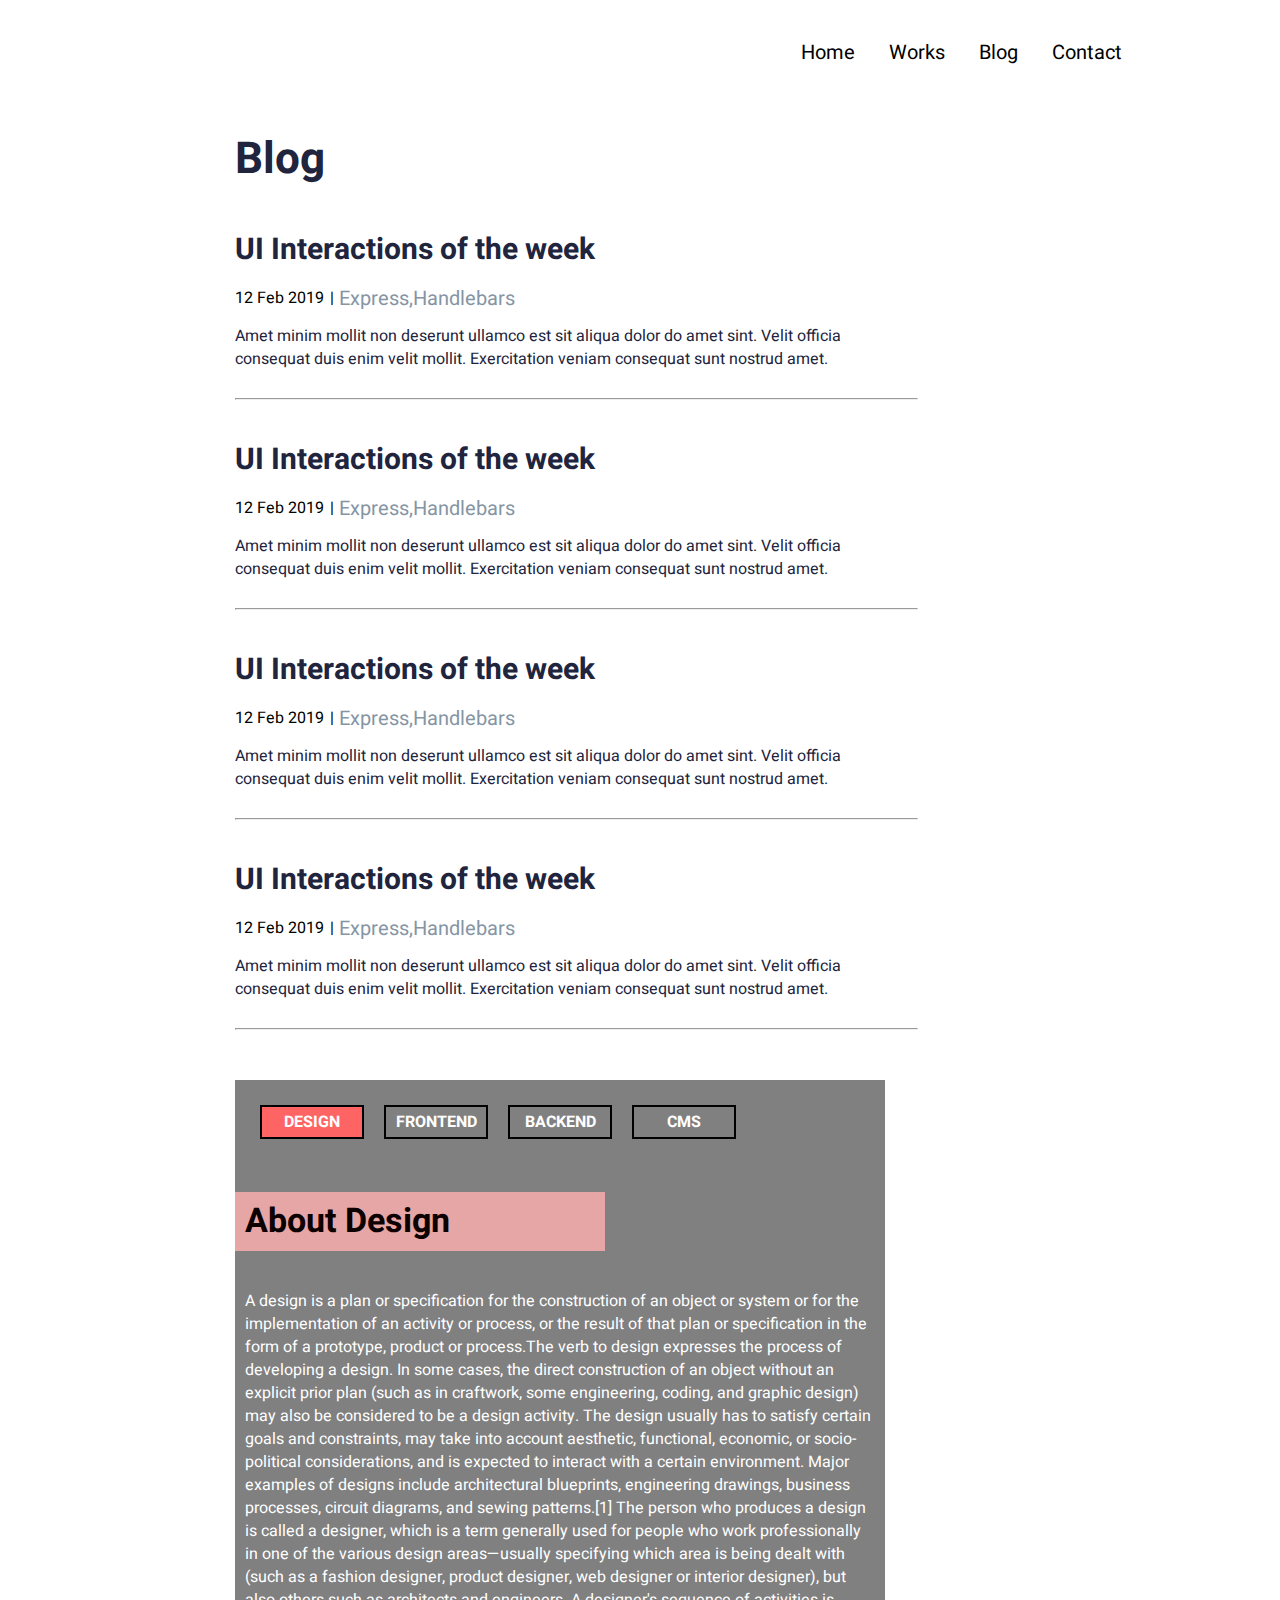
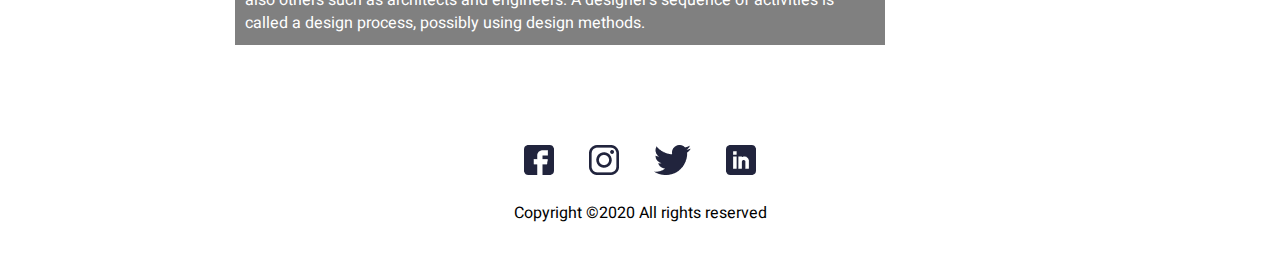
==== blog.html @ fdf0c8e1 "added all files" ====
<!DOCTYPE html>
<html lang="en">

<head>
   <meta charset="UTF-8">
   <meta http-equiv="X-UA-Compatible" content="IE=edge">
   <meta name="viewport" content="width=device-width, initial-scale=1.0">
   <title>My project blog</title>
   <link rel="preconnect" href="https://fonts.gstatic.com">
   <link href="https://fonts.googleapis.com/css2?family=Heebo:wght@300;400;700&display=swap" rel="stylesheet">
   <link rel="stylesheet" href="style/bootstrap-grid.css">
   <link rel="stylesheet" href="style/normalize.css">
   <link rel="stylesheet" href="style/style.css">
</head>

<header>
   <section class="nav-menu">
      <nav class="navigation hidden-menu">
         <ul class="header-link">
            <a class="header-links" href="index.html">Home</a>
            <a class="header-links" href="works.html">Works</a>
            <a class="header-links" href="blog.html">Blog</a>
            <a class="header-links" href="contact.html">Contact</a>
         </ul>
      </nav>
      <div class="nav-mobile-menu">
         <span></span>
         <span></span>
         <span></span>
      </div>
   </section>
   </nav>
</header>

<body>
   <section class="blog">
      <h1 class="blog-topik">Blog</h1>
      <div class="block-blog">
         <h4 class="blog-text">UI Interactions of the week</h4>
         <div class="date">
            <p>12 Feb 2019</p>
            <p>|</p>
            <p class="blog-light-text">Express,Handlebars</p>
         </div>
         <div class="blog-item">Amet minim mollit non deserunt ullamco est sit aliqua dolor do amet sint. Velit officia
            consequat duis enim velit mollit. Exercitation veniam consequat sunt nostrud amet.</div>
         <hr class="blog-line">
      </div>
      <div class="block-blog">
         <h4 class="blog-text">UI Interactions of the week</h4>
         <div class="date">
            <p>12 Feb 2019</p>
            <p>|</p>
            <p class="blog-light-text">Express,Handlebars</p>
         </div>
         <div class="blog-item">Amet minim mollit non deserunt ullamco est sit aliqua dolor do amet sint. Velit officia
            consequat duis enim velit mollit. Exercitation veniam consequat sunt nostrud amet.</div>
         <hr class="blog-line">
      </div>
      <div class="block-blog">
         <h4 class="blog-text">UI Interactions of the week</h4>
         <div class="date">
            <p>12 Feb 2019</p>
            <p>|</p>
            <p class="blog-light-text">Express,Handlebars</p>
         </div>
         <div class="blog-item">Amet minim mollit non deserunt ullamco est sit aliqua dolor do amet sint. Velit officia
            consequat duis enim velit mollit. Exercitation veniam consequat sunt nostrud amet.</div>
         <hr class="blog-line">
      </div>
      <div class="block-blog">
         <h4 class="blog-text">UI Interactions of the week</h4>
         <div class="date">
            <p>12 Feb 2019</p>
            <p>|</p>
            <p class="blog-light-text">Express,Handlebars</p>
         </div>
         <div class="blog-item">Amet minim mollit non deserunt ullamco est sit aliqua dolor do amet sint. Velit officia
            consequat duis enim velit mollit. Exercitation veniam consequat sunt nostrud amet.</div>
         <hr class="blog-line">
      </div>
      <div class="tabs-block">
         <div class="tab-title-items">
            <div class="tab-title-item tab-active">DESIGN</div>
            <div class="tab-title-item">FRONTEND</div>
            <div class="tab-title-item">BACKEND</div>
            <div class="tab-title-item">CMS</div>
         </div>

         <div class="tab-container">
            <div class="tab-content">
               <h2>About Design</h2>
               <p>A design is a plan or specification for the construction of an object or system or for the
                  implementation
                  of an activity or process, or the result of that plan or specification in the form of a prototype,
                  product or process.The verb to design expresses the process of developing a design. In some cases, the
                  direct construction of an object without an explicit prior plan (such as in craftwork, some
                  engineering,
                  coding, and graphic design) may also be considered to be a design activity. The design usually has to
                  satisfy certain goals and constraints, may take into account aesthetic, functional, economic, or
                  socio-political considerations, and is expected to interact with a certain environment. Major examples
                  of
                  designs include architectural blueprints, engineering drawings, business processes, circuit diagrams,
                  and
                  sewing patterns.[1]

                  The person who produces a design is called a designer, which is a term generally used for people who
                  work
                  professionally in one of the various design areas—usually specifying which area is being dealt with
                  (such
                  as a fashion designer, product designer, web designer or interior designer), but also others such as
                  architects and engineers. A designer's sequence of activities is called a design process, possibly
                  using
                  design methods.</p>
            </div>
            <div class="tab-content">
               <h2>What Is a Front-End Developer?</h2>
               <p>Front-end web development, also known as client-side development is the practice of producing HTML,
                  CSS
                  and JavaScript for a website or Web Application so that a user can see and interact with them
                  directly.
                  The challenge associated with front end development is that the tools and techniques used to create
                  the
                  front end of a website change constantly and so the developer needs to constantly be aware of how the
                  field is developing.

                  The objective of designing a site is to ensure that when the users open up the site they see the
                  information in a format that is easy to read and relevant. This is further complicated by the fact
                  that
                  users now use a large variety of devices with varying screen sizes and resolutions thus forcing the
                  designer to take into consideration these aspects when designing the site. They need to ensure that
                  their
                  site comes up correctly in different browsers (cross-browser), different operating systems
                  (cross-platform) and different devices (cross-device), which requires careful planning on the side of
                  the
                  developer.</p>
            </div>
            <div class="tab-content">
               <h2>What is Backend Development?</h2>
               <p>Back-end Development refers to the server-side development. It focuses on databases, scripting,
                  website
                  architecture. It contains behind-the-scene activities that occur when performing any action on a
                  website.
                  It can be an account login or making a purchase from an online store. Code written by back-end
                  developers
                  helps browsers to communicate with database information.As mentioned above, backend development is
                  what
                  keeps the internet running behind the scenes.

                  Backend developers are primarily focused on how a website works. They write code that focuses on the
                  functionality and logic powering the application they’re working on, and the technology they work on
                  is
                  never directly seen by users.

                  The tech of the back end is a combination of servers, applications, and databases.

                  Responsibilities of backend programmers could involve writing APIs, writing code to interact with a
                  database, creating libraries, working on business processes and data architecture, and much more. It
                  often depends on the specific role and company.</p>
            </div>
            <div class="tab-content">
               <h2>What Is a Content Management System (CMS)?</h2>
               <p>A content management system, often abbreviated as CMS, is software that helps users create, manage,
                  and
                  modify content on a website without the need for specialized technical knowledge.

                  In simpler language, a content management system is a tool that helps you build a website without
                  needing
                  to write all the code from scratch (or even know how to code at all).

                  Instead of building your own system for creating web pages, storing images, and other functions, the
                  content management system handles all that basic infrastructure stuff for you so that you can focus on
                  more forward-facing parts of your website.

                  Beyond websites, you can also find content management systems for other functions – like document
                  management.</p>
            </div>
         </div>
      </div>
   </section>

   <footer>
      <div class="footer-links">
         <a href=""><img src="icons/fb.png" alt=""></a>
         <a href=""><img src="icons/insta.png" alt=""></a>
         <a href=""><img src="icons/twitter.png" alt=""></a>
         <a href=""><img src="icons/Linkedin.png" alt=""></a>
      </div>
      <div class="copyright">Copyright ©2020 All rights reserved</div>
   </footer>

   <script src="blog.js"></script>
</body>

</html>
---- style/style.css ----
/* font-family: 'Heebo', sans-serif;  */
 body {
    font-family: 'Heebo', sans-serif;
 }

 .blog-line {
    width: 681px;
    margin: 0;
    margin-top: 30px;
 }

 header {
    max-width: 1152px;
    padding-top: 25px;
 }

 .navigation {
    display: flex;
    justify-content: flex-end;
 }

 .header-links {
    margin: 0 30px 0 0;
    text-decoration: none;
    color: #000;
    font-size: 20px;
    font-weight: medium;
    cursor: pointer;
 }

 .header-links:hover {
    color: #FF6464;
    cursor: pointer;
 }

 main {
    margin-top: 150px;
    margin-bottom: 70px;
 }

 .main-block {
    display: flex;
    justify-content: space-between;
 }

 .main-left {
    margin-left: 150px;
 }

 .main-topic {
    max-width: 506px;
    font-weight: bold;
    font-size: 44px;
    line-height: 60px;
    color: #21243D;
 }

 .main-items {
    max-width: 497px;
    max-height: 66px;
    font-weight: normal;
    font-size: 16px;
    line-height: 23px;
    color: #21243D;
 }

 .main-btn {
    margin-left: 15px;
    width: 208px;
    height: 47px;
    margin-top: 60px;
    background: #FF6464;
    border-radius: 2px;
    font-style: normal;
    font-weight: 500;
    font-size: 20px;
    border: none;
    cursor: pointer;
    line-height: 29px;
    color: #FFFFFF;
 }

 .main-right {
    margin-right: 150px;
 }

 .recent-post {
    max-width: 1152px;
    padding-top: 20px;
    padding-bottom: 30px;
    padding-right: 148px;
    padding-left: 148px;
    background: #EDF7FA;
 }

 .resent-post-header {
    display: flex;
    justify-content: space-between;
 }

 .recent-post-left-topic {
    font-weight: normal;
    font-size: 22px;
    line-height: 60px;
    color: #21243D;
 }

 .recent-post-right-topic {
    font-weight: normal;
    font-size: 16px;
    line-height: 23px;
    text-decoration: none;
    cursor: pointer;
    color: #00A8CC;
 }

 .recent-post-block {
    display: flex;
    justify-content: space-between;
 }

 .recent-post-left {
    width: 418px;
    height: 295px;
    padding: 30px;
    background: #FFFFFF;
    box-shadow: 0px 4px 10px rgba(187, 225, 250, 0.25);
    border-radius: 4px;
 }

 .recent-post-left-text {
    width: 374px;
    height: 85px;
    font-weight: bold;
    font-size: 26px;
    line-height: 38px;
    color: #21243D;
 }

 .date {
    display: flex;
    justify-content: space-between;
    max-width: 280px;
 }

 .recent-post-item {
    width: 410px;
    height: 117px;
    margin-top: 15px;
    font-weight: normal;
    font-size: 16px;
    line-height: 23px;
    color: #21243D;
 }

 .recent-post-right {
    width: 418px;
    height: 295px;
    padding: 30px;
    background: #FFFFFF;
    box-shadow: 0px 4px 10px rgba(187, 225, 250, 0.25);
    border-radius: 4px;
 }

 .featured-work {
    padding-top: 30px;
    padding-bottom: 40px;
    padding-left: 148px;
 }

 .featured-work-post {
    font-weight: normal;
    font-size: 22px;
    line-height: 60px;
    color: #21243D;
 }

 .featured-work-block {
    margin-top: 30px;
    display: flex;
    /* justify-content: space-between; */
    max-width: 860px;
    min-height: 205px;
 }

 .featured-work-left {
    width: 246px;
    height: 180px;
    border-radius: 6px;
 }

 .featured-work-right {
    margin-left: 18px;
 }

 .featured-work-right-text {
    width: 365px;
    height: 44px;
    font-weight: bold;
    font-size: 30px;
    line-height: 44px;
    color: #21243D;
 }

 .year-block {
    display: flex;
    justify-content: space-between;
    width: 200px;
 }

 .year {
    width: 62px;
    height: 25px;
    background: #142850;
    border-radius: 16px;
    color: #FFFFFF;
    font-weight: 900;
    font-size: 18px;
    line-height: 27px;
    text-align: center;
 }

 .year-text {
    font-weight: normal;
    font-size: 20px;
    line-height: 27px;
    color: #8695A4;
 }

 .featured-work-item {
    width: 595px;
    margin-top: 20px;
    margin-bottom: 15px;
    font-weight: normal;
    font-size: 16px;
    line-height: 23px;
    color: #21243D;
 }

 .home-line {
    margin: 0;
    width: 858px;
 }

 footer {
    padding-top: 50px;
    padding-bottom: 50px;
 }

 .footer-links {
    margin-right: 35px;
    display: flex;
    justify-content: center;

 }

 .footer-links>a {
    margin-left: 35px;
    cursor: pointer;
 }

 .copyright {
    display: flex;
    justify-content: center;
    margin-top: 25px;

 }

 /* BLOG */

 .blog {
    margin-top: 50px;
    margin-bottom: 50px;
    margin-left: 235px;
 }

 .blog-topik {
    font-weight: bold;
    font-size: 44px;
    line-height: 60px;
    color: #21243D;
 }

 .block-blog {
    margin-top: 50px;
    margin-bottom: 50px;
 }

 .blog-text {
    margin: 0;
    width: 401px;
    height: 33px;
    font-weight: 700;
    font-size: 30px;
    line-height: 20px;
    color: #21243D;
 }

 .blog-light-text {
    /* width: 203px;
    height: 34px; */
    font-weight: normal;
    font-size: 20px;
    line-height: 12px;
    color: #8695A4;
 }

 .blog-item {
    width: 630px;
    height: 43px;
    font-weight: normal;
    font-size: 16px;
    line-height: 23px;
    color: #21243D;
 }

 /* WORKS */

 .works {
    margin-top: 70px;
    margin-bottom: 30px;
    margin-left: 235px;
    margin-right: 235px;
 }

 .works-topic {
    width: 506px;
    height: 100px;
    font-style: normal;
    font-weight: bold;
    font-size: 34px;
    line-height: 50px;
    color: #21243D;
 }

 .date-works {
    display: flex;
    justify-content: space-between;
    width: 400px;
 }

 .year-works {
    width: 62px;
    height: 25px;
    background: #FF7C7C;
    border-radius: 16px;
    font-weight: 700;
    font-size: 18px;
    line-height: 30px;
    text-align: center;
    color: #FFFFFF;
 }

 .position {
    font-weight: normal;
    font-size: 20px;
    line-height: 29px;
    color: #21243D;
 }

 .works-item {
    margin-top: 25px;
    width: 681px;
    height: 44px;
    font-weight: normal;
    font-size: 16px;
    line-height: 23px;
    color: #000000;
 }

 .works-img-1 {
    margin-top: 25px;
    margin-bottom: 45px;
    width: 100%;
 }

 .topik-2 {
    font-weight: 700;
    font-size: 30px;
    line-height: 60px;
    color: #21243D;
 }

 .topik-3 {
    font-weight: 400;
    font-size: 24px;
    line-height: 60px;
    color: #21243D;
 }


 /* CONTACT */

 .contact-inf {
    margin-top: 140px;
    margin-bottom: 30px;
    margin-left: 235px;
    margin-right: 235px;
 }

 .contact-block {
    width: 900px;
    display: flex;

 }

 .contact-topic {
    font-style: normal;
    font-weight: bold;
    font-size: 34px;
    line-height: 50px;
    color: #21243D;
 }

 .contact-item {
    margin-top: 25px;
    width: 450px;
    height: 44px;
    font-weight: normal;
    font-size: 16px;
    line-height: 23px;
    color: #000000;
 }

 .form {
    display: flex;
    flex-direction: column;
 }

 .form-name {
    margin-top: 20px;
    width: 400px;
    height: 40px;
    padding-left: 10px;
 }

 .form-email {
    margin-top: 20px;
    width: 400px;
    height: 40px;
    padding-left: 10px;
 }

 .form-message {
    margin-top: 20px;
    width: 400px;
    height: 240px;
    padding-left: 10px;
    padding-top: 20px;
    resize: none;
 }

 .form-btn {
    margin-top: 40px;
    width: 208px;
    height: 47px;
    background: #FF6464;
    border-radius: 2px;
    font-weight: 700;
    font-size: 20px;
    line-height: 29px;
    text-transform: uppercase;
    border: none;
    cursor: pointer;
    color: #FFFFFF;
 }

 .contact-right {
    margin-top: 50px;
    margin-left: 170px;
 }

 .contact-link {
    cursor: pointer;
    text-decoration: none;
    color: #FF6464;
    cursor: pointer;
 }

 .contact-item-4 {
    margin-top: 30px;
    font-weight: bold;
    font-size: 18px;
 }

 .contact-item-6 {
    margin-top: 30px;
    font-weight: bold;
    font-size: 18px;
 }

 .map-contact {
    margin-top: 50px;
    margin-bottom: 50px;
 }


 /* WORKS-PART-2 */

 .works-part-2 {
    margin-top: 30px;
    margin-bottom: 30px;
    margin-left: 235px;
    margin-right: 235px;
 }

 .works-part-2-topic {
    margin-bottom: 25px;
    font-weight: 700;
    font-size: 44px;
    line-height: 60px;
    color: #21243D;
 }

 .works-part-2-block {
    display: flex;
    justify-content: space-between;
    width: 685px;
    height: 205px;
    margin-bottom: 35px;
 }

 .work-part-2-img {
    width: 246px;
    height: 180px;
 }

 .works-part-2-right {
    margin-left: 18px;
    position: relative;
 }

 .works-part-2-header {
    margin: 0;
    margin-bottom: 16px;
    font-weight: bold;
    font-size: 30px;
    line-height: 24px;
    color: #21243D;
 }

 .works-part-2-block-right {
    width: 185px;
    height: 20px;
    margin-top: 30px;
    margin-bottom: 25px;
    display: flex;
    justify-content: space-between;
 }

 .works-part-2-block-right-4 {
    width: 275px;
    height: 20px;
    margin-top: 30px;
    margin-bottom: 25px;
    display: flex;
    justify-content: space-between;
 }

 .works-part-2-year {
    width: 62px;
    height: 25px;
    background: #142850;
    border-radius: 16px;
    font-weight: 700;
    font-size: 18px;
    line-height: 28px;
    text-align: center;
    color: #FFFFFF;
 }

 .works-part-2-position {
    font-weight: normal;
    font-size: 20px;
    line-height: 29px;
    color: #8695A4;
 }

 .works-part-2-item {
    font-weight: normal;
    font-size: 16px;
    line-height: 23px;
    color: #21243D;
 }

 .works-part-2-line {
    margin-bottom: 35px;
 }

 /* SLIDER */

 .slider-container {
    width: 700px;
    height: 460px;
    font-size: 50px;
    line-height: 400px;
    color: #0f0a0a;
    text-align: center;
 }

 .slick-prev {
    left: -75px;
 }

 .slick-prev:before {
    font-size: 50px;
    color: #000;
    background-color: #FFFFFF;
 }


 .slick-next::before {
    font-size: 50px;
    color: #000;
    background-color: #FFFFFF;
 }


 .slick-dots {
    top: 270px;
 }


 /* MODAL */


 .modal {
    top: 0;
    left: 0;
    width: 100%;
    height: 100%;
    position: fixed;
    background-color: rgba(0, 0, 0, 0.5);
    z-index: 100;
    display: none;
 }

 .modal-block {
    width: 300px;
    margin: 80px auto;
    height: 200px;
    border: 1px solid grey;
    background-color: #fff;
    padding: 15px;

 }

 .hide {
    display: none;
 }

 .show {
    display: block;
 }

 .modal-block {
    height: 25vh;
    margin: 30vh auto;
    position: relative;
 }

 .btn-close {
    position: absolute;
    right: 10px;
    top: 10px;
    font-size: 20px;
    font-weight: bold;
    cursor: pointer;
 }

 .btn-close:hover {
    color: #FF6464;
 }

 .modal-text {
    font-weight: bold;
    font-size: 22px;
    line-height: 24px;
    color: #21243D;
 }

 .modal-form {
    width: 240px;
    height: 25px;
    margin-bottom: 10px;
    padding-left: 10px;
    border-radius: 5px;
 }

 .modal-btn-send {
    width: 140px;
    height: 35px;
    margin-top: 15px;
    text-align: center;
    border-radius: 5px;
    background: #FF6464;
    color: #fff;
    border: none;
    text-transform: uppercase;
 }



 /* LIKES */


 .favorite-icon {
    width: 38px;
    height: 30px;
    border: 1px solid #2c71b8;
    background-image: url(../icons/heart-black.png);
    background-repeat: no-repeat;
    background-position: center;
    cursor: pointer;
    position: absolute;
    right: 9px;
    top: 49px;
    border: none;
 }

 .favorite-icon:hover,
 .liked {
    background-image: url(../icons/heart-red.png);
    /* background-color: rgb(44, 113, 184); */

    border: none;
 }



 /* TABS */

 .tabs-block {
    background-color: gray;
    max-width: 650px;
 }

 .tab-title-items {
    max-width: 650px;
    background-color: gray;
    display: flex;
    padding: 15px;
 }

 .tab-title-item {
    border: 2px solid black;
    color: white;
    font-weight: bold;
    width: 100px;
    height: 30px;
    margin: 10px;
    cursor: pointer;
    display: flex;
    justify-content: center;
    align-items: center;
 }

 .tab-active {
    background-color: #FF6464;
    ;
 }

 .tab-content>h2 {
    max-width: 350px;
    padding: 10px;
    font-weight: bold;
    font-size: 34px;
    color: #0c0000;
    background-color: rgb(230, 166, 166);
 }

 .tab-content>p {
    max-width: 650px;
    padding: 10px;
    font-weight: normal;
    font-size: 16px;
    line-height: 23px;
    color: white;

 }

 @media (max-width:768px) {
    header {
       max-width: 768px;
    }

    .header-links {
       font-size: 18px;
    }

    .main-left {
       margin-left: 25px;
    }

    .main-topic {
       font-size: 30px;
       line-height: 35px;
    }

    .main-items {
       max-width: 320px;
       max-height: 91px;
    }

    .btn-header {
       max-width: 460px;

    }

    .main-btn {
       width: 165px;
       height: 50px;
       margin-left: 0;
       font-weight: 400;
       font-size: 18px;
       line-height: 20px;
    }

    .main-btn:last-child {
       margin-left: 10px;
    }

    .main-right {
       margin-right: 25px;
    }

    .recent-post {
       max-width: 768px;
       padding-right: 20px;
       padding-left: 20px;
    }

    .recent-post-right-topic {
       display: flex;
       align-items: center;
    }

    .recent-post-block {
       max-width: 768px;
    }

    .recent-post-left {
       width: 290px;
    }

    .recent-post-left-text {
       width: 270px;
       line-height: 30px;
    }

    .recent-post-item {
       width: 270px;
    }

    .recent-post-right {
       width: 290px;
    }

    .featured-work {
       max-width: 768px;
       padding-left: 25px;
    }

    .featured-work-block {
       max-width: 768px;
    }

    .featured-work-right-text {
       margin-top: 0;
       padding-top: 0;
       width: 305px;
       font-weight: bold;
       font-size: 24px;

    }

    .featured-work-item {
       width: 335px;
    }

    .home-line {
       width: 700px;
    }

    .works {
       margin-left: 25px;
       margin-right: 25px;
    }

    .works-topic {
       width: 406px;
       height: 100px;
       font-style: normal;
       font-weight: bold;
       font-size: 34px;
       line-height: 38px;
    }

    .date-works {
       widows: 300px;
    }

    .works-item {
       width: 440px;
       height: 70px;
    }

    .works-img-1 {
       width: 65%;
    }

    .slider-container {
       width: 500px;
       height: 360px;
       margin: 0 auto;
       font-size: 50px;
       line-height: 400px;
       color: #0f0a0a;
       text-align: center;
    }

    .works-part-2 {
       margin-top: 190px;
       margin-left: 25px;
       margin-right: 25px;
    }

    .blog {
       margin-left: 25px;
    }

    .contact-inf {
       max-width: 768px;
       margin-left: 25px;
       margin-right: 25px;
    }

    .contact-block {
       width: 750px;
    }

    .contact-left {
       max-width: 350px;
    }

    .contact-item {
       max-width: 350px;
    }

    .form-name {
       max-width: 320px;

    }

    .form-email {
       max-width: 320px;
    }

    .form-message {
       max-width: 320px;
       max-height: 150px;
    }

    .form-btn {
       margin-top: 20px;
       width: 160px;
    }

    .contact-right {
       margin-left: 50px;
    }

    .contact-form-2 {
       margin-top: 50px;
    }

    .contact-item-5 {
       max-width: 350px;
    }

    .modal-block {
       height: 50vh;
    }
 }

 @media(max-width:425px) {
    header {
       padding-top: 1px;
    }

    .nav-mobile-menu {
       width: 15px;
       height: 15px;
       margin-left: 95%;
       margin-top: 2%;
       position: relative;
    }

    .nav-mobile-menu span {
       height: 4px;
       background-color: #FF6464;
       ;
       position: absolute;
       left: 0;
       right: 0;
       transition: all 0.25s;
       z-index: 201;
    }

    .nav-mobile-menu span:nth-child(1) {
       top: 14px;
    }

    .nav-mobile-menu span:nth-child(2) {
       top: 7px;
    }

    .nav-mobile-menu span:nth-child(3) {
       bottom: 11px;
    }

    .hidden-menu {
       opacity: 0;
       visibility: hidden;
    }

    .nav-menu {
       position: fixed;
       width: 100%;
       right: 10px;
       z-index: 200;
    }

    .navigation {
       width: 100%;
       /* height: 310px;
       right: 10px; */
       position: fixed;
       transform: translate(ty, 150%);
       transition: all 0.10s ease-in-out;
    }

    .nav-mobile-menu.active-menu span:nth-child(1) {
       top: 7px;
       transform: rotate(45deg);
    }

    .nav-mobile-menu.active-menu span:nth-child(2) {
       transform: rotate(-45deg);
    }

    .nav-mobile-menu.active-menu span:nth-child(3) {
       bottom: 3px;
       transform: scale(0);
    }

    .navigation.active-menu {
       width: 100%;
       height: 155px;
       right: 10px;
       opacity: 1;
       visibility: visible;
       transform: translate(ty, 0);
       background-color: #000;
       z-index: 100;
    }

    .header-link {
       width: 100%;
       justify-content: space-between;
       display: flex;
       align-items: center;
    }

    .header-link a {
       display: block;
       margin-top: 20px;
       list-style: none;
       text-decoration: none;
       color: white;
       text-align: center;
    }

    .header-link a:hover {
       color: silver;
    }
 }
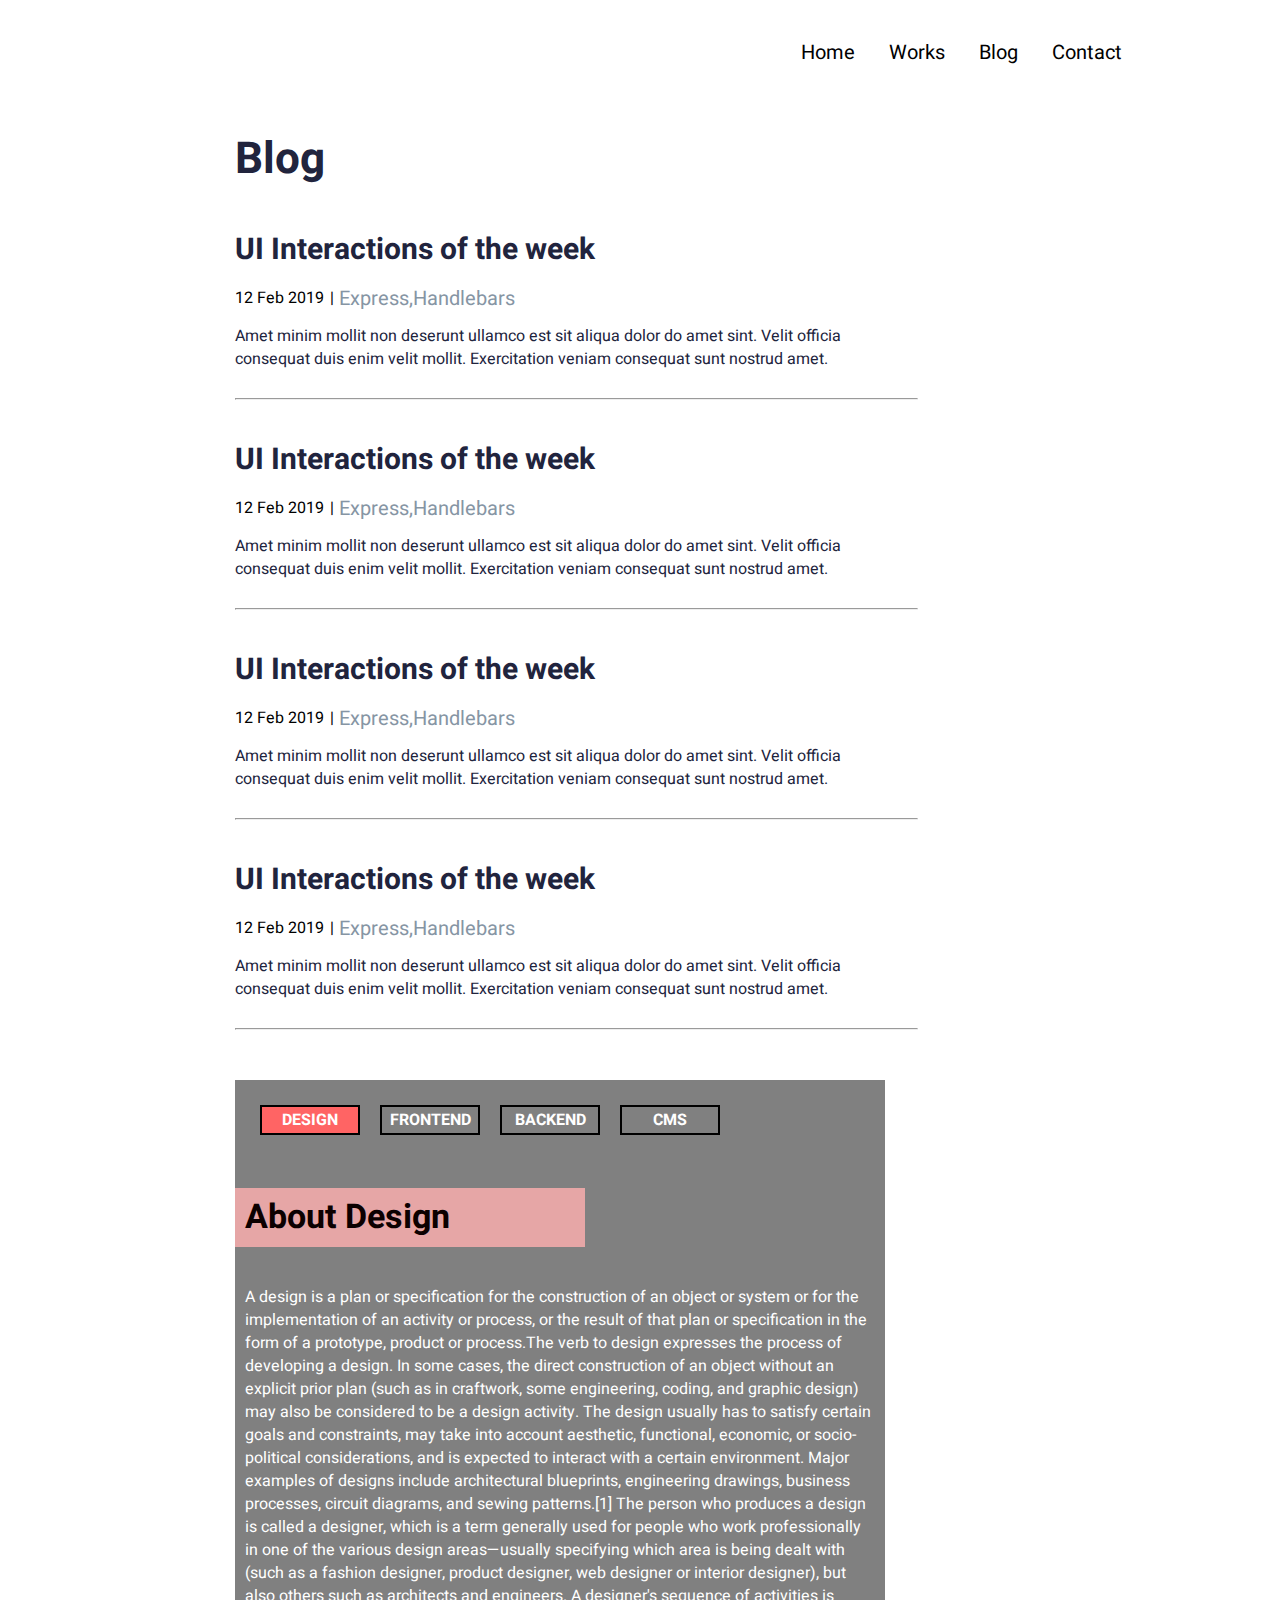
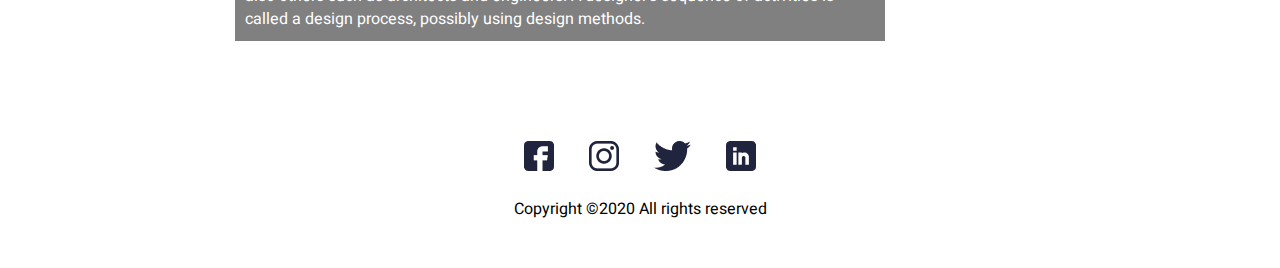
==== commit 74c5ed40: "added new files html" ====
--- a/blog.html
+++ b/blog.html
@@ -4,7 +4,7 @@
 <head>
    <meta charset="UTF-8">
    <meta http-equiv="X-UA-Compatible" content="IE=edge">
-   <meta name="viewport" content="width=device-width, initial-scale=1.0">
+   <meta name="viewport" content="width=device-width, initial-scale=1.0 maximum-scale=1.0, user-scalable=0">
    <title>My project blog</title>
    <link rel="preconnect" href="https://fonts.gstatic.com">
    <link href="https://fonts.googleapis.com/css2?family=Heebo:wght@300;400;700&display=swap" rel="stylesheet">
--- a/style/style.css
+++ b/style/style.css
@@ -1,6 +1,11 @@
  /* font-family: 'Heebo', sans-serif;  */
  body {
     font-family: 'Heebo', sans-serif;
+
+ }
+
+ * {
+    box-sizing: border-box;
  }
 
  .blog-line {
@@ -85,11 +90,12 @@
  }
 
  .recent-post {
-    max-width: 1152px;
+    width: 100%;
+    height: 480px;
     padding-top: 20px;
     padding-bottom: 30px;
-    padding-right: 148px;
-    padding-left: 148px;
+    padding-right: 48px;
+    padding-left: 48px;
     background: #EDF7FA;
  }
 
@@ -117,19 +123,23 @@
  .recent-post-block {
     display: flex;
     justify-content: space-between;
+    width: 100%;
  }
 
  .recent-post-left {
-    width: 418px;
-    height: 295px;
+    width: 100%;
+    height: 380px;
     padding: 30px;
     background: #FFFFFF;
     box-shadow: 0px 4px 10px rgba(187, 225, 250, 0.25);
     border-radius: 4px;
+    padding-right: 5px;
+    padding-left: 5px;
+    margin-right: 10px;
  }
 
  .recent-post-left-text {
-    width: 374px;
+    width: 100%;
     height: 85px;
     font-weight: bold;
     font-size: 26px;
@@ -144,8 +154,8 @@
  }
 
  .recent-post-item {
-    width: 410px;
-    height: 117px;
+    width: 100%;
+    height: 400px;
     margin-top: 15px;
     font-weight: normal;
     font-size: 16px;
@@ -154,12 +164,14 @@
  }
 
  .recent-post-right {
-    width: 418px;
-    height: 295px;
+    width: 100%;
+    height: 380px;
     padding: 30px;
     background: #FFFFFF;
     box-shadow: 0px 4px 10px rgba(187, 225, 250, 0.25);
     border-radius: 4px;
+    padding-right: 5px;
+    padding-left: 5px;
  }
 
  .featured-work {
@@ -392,6 +404,7 @@
  /* CONTACT */
 
  .contact-inf {
+    width: 900px;
     margin-top: 140px;
     margin-bottom: 30px;
     margin-left: 235px;
@@ -399,7 +412,7 @@
  }
 
  .contact-block {
-    width: 900px;
+    width: 100%;
     display: flex;
 
  }
@@ -636,9 +649,10 @@
  }
 
  .modal-block {
-    width: 300px;
-    margin: 80px auto;
-    height: 200px;
+    width: 30%;
+    height: 30%;
+    margin: 30vh auto;
+    position: relative;
     border: 1px solid grey;
     background-color: #fff;
     padding: 15px;
@@ -651,12 +665,6 @@
 
  .show {
     display: block;
- }
-
- .modal-block {
-    height: 25vh;
-    margin: 30vh auto;
-    position: relative;
  }
 
  .btn-close {
@@ -930,9 +938,11 @@
     }
 
     .contact-inf {
-       max-width: 768px;
-       margin-left: 25px;
-       margin-right: 25px;
+       width: 100%;
+       margin-right: 0px;
+       margin-left: 0px;
+       padding-left: 15px;
+       padding-right: 15px;
     }
 
     .contact-block {
@@ -979,11 +989,17 @@
     }
 
     .modal-block {
-       height: 50vh;
+       width: 40%;
+       height: 50%;
     }
  }
 
  @media(max-width:425px) {
+    body {
+       width: 425px;
+       margin: 0 auto;
+    }
+
     header {
        padding-top: 1px;
     }
@@ -991,15 +1007,15 @@
     .nav-mobile-menu {
        width: 15px;
        height: 15px;
-       margin-left: 95%;
-       margin-top: 2%;
+       margin-top: 10px;
+       margin-left: 385px;
+
        position: relative;
     }
 
     .nav-mobile-menu span {
        height: 4px;
        background-color: #FF6464;
-       ;
        position: absolute;
        left: 0;
        right: 0;
@@ -1026,15 +1042,12 @@
 
     .nav-menu {
        position: fixed;
-       width: 100%;
-       right: 10px;
        z-index: 200;
     }
 
     .navigation {
-       width: 100%;
-       /* height: 310px;
-       right: 10px; */
+       padding-top: 0;
+       width: 100%;
        position: fixed;
        transform: translate(ty, 150%);
        transition: all 0.10s ease-in-out;
@@ -1056,13 +1069,12 @@
 
     .navigation.active-menu {
        width: 100%;
-       height: 155px;
-       right: 10px;
        opacity: 1;
        visibility: visible;
        transform: translate(ty, 0);
        background-color: #000;
        z-index: 100;
+       top: 0px;
     }
 
     .header-link {
@@ -1084,4 +1096,852 @@
     .header-link a:hover {
        color: silver;
     }
+
+    main {
+       width: 100%;
+       padding-left: 5px;
+       padding-right: 5px;
+    }
+
+    .main-block {
+       width: 100%;
+    }
+
+    .main-left {
+       width: 100%;
+    }
+
+    .main-topic {
+       width: 100%;
+       font-size: 24px;
+       line-height: 28px;
+    }
+
+    .main-items {
+       width: 100%;
+       min-height: 131px;
+       font-size: 14px;
+       line-height: 20px;
+       margin-bottom: 50px;
+    }
+
+    .btn-header {
+       display: flex;
+       flex-direction: column;
+       height: 240px;
+    }
+
+    .main-right {
+       width: 100%;
+       margin-right: 0px;
+    }
+
+    .main-btn {
+       margin-top: 20px;
+    }
+
+    .main-btn:last-child {
+       margin-left: 0;
+    }
+
+    .main-img {
+       width: 100%;
+    }
+
+    .recent-post {
+       width: 100%;
+       height: 910px;
+       padding-right: 10px;
+       padding-left: 10px;
+       margin-bottom: 40px;
+    }
+
+    .resent-post-header {
+       max-width: 100%;
+
+    }
+
+    .recent-post-block {
+       width: 100%;
+       display: flex;
+       flex-direction: column;
+    }
+
+    .recent-post-left {
+       width: 100%;
+       height: 400px;
+       margin: 0 auto;
+       margin-bottom: 20px;
+       margin-left: 0px;
+       margin-right: 0px;
+    }
+
+    .recent-post-right {
+       width: 100%;
+       height: 400px;
+       margin: 0 auto;
+       margin-bottom: 20px;
+       margin-left: 0px;
+       margin-right: 0px;
+    }
+
+    .recent-post-left-text {
+       width: 100%;
+    }
+
+    .recent-post-item {
+       width: 100%;
+       height: 150px;
+    }
+
+    .featured-work {
+       padding-left: 5px;
+       padding-right: 5px;
+    }
+
+    .featured-work-block {
+       display: flex;
+       flex-direction: column;
+    }
+
+    .featured-work-post {
+       margin-left: 10px;
+    }
+
+    .featured-work-left {
+       margin: 0 auto;
+    }
+
+    .featured-work-right-text {
+       margin-top: 20px;
+    }
+
+    .home-line {
+       max-width: 95%;
+    }
+
+    .works {
+       width: 100%;
+       padding-left: 10px;
+       padding-right: 10px;
+       margin-left: 0px;
+       margin-right: 0px;
+       margin-top: 100px;
+    }
+
+    .works-topic {
+       width: 100%;
+       margin-top: 100px;
+       font-size: 30px;
+       line-height: 32px;
+    }
+
+    .works-item {
+       width: 100%;
+       height: 70px;
+    }
+
+    .works-img-1 {
+       width: 100%;
+    }
+
+    .slider-container {
+       display: none;
+    }
+
+    .works-part-2 {
+       width: 100%;
+       margin-left: 0px;
+       margin-right: 0px;
+       padding-left: 5px;
+       padding-right: 5px;
+    }
+
+    .works-part-2-topic {
+       font-size: 34px;
+       line-height: 30px;
+    }
+
+    .works-part-2-block {
+       display: flex;
+       flex-direction: column;
+       width: 100%;
+       height: 380px;
+    }
+
+    .works-part-2-left {
+       width: 100%;
+    }
+
+    .works-part-2-right {
+       margin-left: 0;
+    }
+
+    .work-part-2-img {
+       display: block;
+       margin: 0 auto;
+
+    }
+
+    .works-part-2-header {
+       width: 100%;
+       font-size: 28px;
+       margin-top: 20px;
+    }
+
+    .works-part-2-block-right {
+       width: 60%;
+       height: 25px;
+    }
+
+    .works-part-2-item {
+       width: 100%;
+    }
+
+    .works-part-2-line {
+       width: 95%;
+    }
+
+    .blog {
+       margin-left: 0px;
+       margin-right: 0px;
+       margin-top: 100px;
+       padding-left: 5px;
+       padding-right: 5px;
+    }
+
+    .blog-topik {
+       width: 100%;
+       font-size: 34px;
+       font-weight: 700;
+       line-height: 32px;
+    }
+
+    .block-blog {
+       width: 100%;
+    }
+
+    .blog-text {
+       font-weight: bold;
+       font-size: 26px;
+    }
+
+    .date {
+       max-width: 315px;
+    }
+
+    .blog-item {
+       width: 100%;
+       height: 90px;
+       line-height: 21px;
+
+    }
+
+    .blog-line {
+       width: 95%;
+    }
+
+    .tabs-block {
+       width: 100%;
+    }
+
+    .tab-title-item {
+       font-size: 14px;
+    }
+
+    .tab-title-item:nth-child(2) {
+       padding: 0 5px;
+    }
+
+    .tab-title-item:nth-child(3) {
+       padding: 0 5px;
+    }
+
+    .contact-inf {
+       margin-top: 100px;
+       margin-left: 0px;
+       margin-right: 0px;
+    }
+
+    .contact-block {
+       display: flex;
+       flex-direction: column;
+       width: 100%;
+    }
+
+    .contact-right {
+       margin: 50px 0;
+    }
+
+    .modal-block {
+       width: 70%;
+       height: 50%;
+    }
+ }
+
+ @media(max-width:375px) {
+    body {
+       width: 375px;
+       margin: 0 auto;
+    }
+
+    main {
+       width: 100%;
+    }
+
+    .nav-mobile-menu {
+       margin-left: 340px;
+       padding-left: 5px;
+       padding-right: 5px;
+    }
+
+    .navigation.active-menu {
+       width: 100%;
+    }
+
+    .featured-work {
+       padding-left: 10px;
+       padding-right: 10px;
+    }
+
+    .home-line {
+       width: 90%;
+    }
+
+    .resent-post-header {
+       width: 100%;
+    }
+
+    .recent-post-left {
+       width: 100%;
+       height: 400px;
+    }
+
+    .recent-post-left-topic {
+       margin-left: 5px;
+    }
+
+    .recent-post-right {
+       width: 100%;
+       height: 400px;
+    }
+
+    .featured-work {
+       width: 100%;
+    }
+
+    .featured-work-post {
+       margin: 0;
+    }
+
+    .featured-work-block {
+       width: 100%;
+    }
+
+    .featured-work-left {
+       width: 100%;
+       text-align: center;
+    }
+
+    .featured-work-right {
+       width: 100%;
+       margin-left: 0px;
+       padding-left: 5px;
+       padding-right: 5px;
+    }
+
+    .featured-work-right-text {
+       width: 90%;
+    }
+
+    .works {
+       margin-left: 0px;
+       margin-right: 0px;
+       margin-top: 100px;
+       padding-left: 5px;
+       padding-right: 5px;
+    }
+
+    .date-works {
+       width: 350px;
+    }
+
+    .position {
+       font-size: 18px;
+       line-height: 27px;
+    }
+
+    .works-part-2-block {
+       width: 100%;
+    }
+
+    .works-part-2-header {
+       margin-top: 10px;
+    }
+
+    .works-part-2-left {
+       width: 100%;
+    }
+
+    .works-item {
+       width: 100%;
+       height: 90px;
+    }
+
+    .works-part-2-right {
+       width: 100%;
+    }
+
+    .works-part-2-item {
+       width: 100%;
+       height: 90px;
+    }
+
+    .works-part-2-line {
+       width: 95%;
+       margin-bottom: 30px;
+       margin-top: 50px;
+    }
+
+    .work-part-2-img {
+       margin-bottom: 30px;
+    }
+
+    .blog {
+       margin-left: 0px;
+       margin-right: 0px;
+       margin-top: 100px;
+       padding-left: 5px;
+       padding-right: 5px;
+    }
+
+    .blog-topik {
+       width: 90%;
+       font-size: 28px;
+    }
+
+    .block-blog {
+       width: 100%;
+    }
+
+    .blog-text {
+       width: 100%;
+       font-size: 22px;
+    }
+
+    .blog-item {
+       width: 100%;
+       height: 90px;
+    }
+
+    .blog-line {
+       width: 95%;
+    }
+
+    .tabs-block {
+       width: 100%;
+    }
+
+    .tab-title-items {
+       width: 100%;
+       padding-left: 5px;
+       padding-right: 5px;
+    }
+
+    .tab-content>h2 {
+       font-size: 28px;
+    }
+
+    .tab-title-item {
+       width: 23.5%;
+       font-size: 12px;
+    }
+
+    .tab-title-item:nth-child(2) {
+       width: 21.5%;
+    }
+
+    .tab-title-item:nth-child(3) {
+       width: 21.5%;
+    }
+
+    .contact-inf {
+       margin-left: 0px;
+       margin-right: 0px;
+       margin-top: 100px;
+       padding-left: 5px;
+       padding-right: 5px;
+    }
+
+    .contact-block {
+       width: 100%;
+    }
+
+    .modal-block {
+       width: 80%;
+       height: 50%;
+    }
+ }
+
+ @media(max-width:320px) {
+    body {
+       width: 320px;
+       margin: 0 auto;
+    }
+
+    .nav-menu {
+       width: 320px;
+    }
+
+    .navigation {
+       width: 320px;
+    }
+
+    .active-menu {
+       position: fixed;
+       padding-left: 0px;
+       right: 0px;
+       max-width: 320px;
+       max-height: 70px;
+       left: 0px;
+       top: 0px;
+       bottom: 0px;
+
+    }
+
+    .header-link {
+       width: 100%;
+       padding-left: 20px;
+       justify-content: center;
+    }
+
+    .nav-mobile-menu {
+       width: 15px;
+       margin-left: 290px;
+       top: 0px;
+       z-index: 201;
+    }
+
+    .main-block {
+       width: 100%;
+    }
+
+    .main-left {
+       width: 100%;
+    }
+
+    .main-items {
+       min-height: 160px;
+       margin-bottom: 20px;
+    }
+
+    .btn-header {
+       height: 140px;
+    }
+
+    .main-right {
+       width: 100%;
+       margin-right: 2px;
+    }
+
+    .main-btn {
+       width: 135px;
+       height: 40px;
+       margin-left: 0;
+       font-weight: 400;
+       font-size: 14px;
+       line-height: 20px;
+    }
+
+    .main-btn:last-child {
+       width: 135px;
+       height: 40px;
+       font-size: 14px;
+    }
+
+    .resent-post-header {
+       width: 100%;
+    }
+
+    .recent-post-right-topic {
+       margin-right: 5px;
+    }
+
+    .recent-post-left {
+       width: 100%;
+       height: 400px;
+       padding-left: 5px;
+       padding-right: 5px;
+       padding-top: 0px;
+       margin-bottom: 10px;
+       margin-left: 5px;
+       margin-right: 5px;
+    }
+
+    .date {
+       width: 100%;
+    }
+
+    .recent-post-right {
+       width: 100%;
+       height: 400px;
+       padding-left: 5px;
+       padding-right: 5px;
+       padding-top: 0px;
+       padding-bottom: 0;
+       margin-bottom: 10px;
+       margin-left: 5px;
+       margin-right: 5px;
+    }
+
+    .featured-work {
+       width: 100%;
+       padding-top: 0;
+       padding-left: 10px;
+       padding-right: 10px;
+    }
+
+    .featured-work-post {
+       width: 100%;
+    }
+
+    .featured-work-block {
+       width: 100%;
+    }
+
+    .featured-work-left {
+       width: 100%;
+       text-align: center;
+    }
+
+    .featured-work-right {
+       width: 100%;
+       margin-left: 0px;
+    }
+
+    .featured-work-right-text {
+       width: 100%;
+       line-height: 27px;
+    }
+
+    .year-block {
+       width: 80%;
+    }
+
+    .featured-work-item {
+       width: 100%;
+    }
+
+    .home-line {
+       width: 90%;
+    }
+
+    .show {
+       width: 100%;
+    }
+
+    .modal-block {
+       width: 90%;
+       height: 260px;
+    }
+
+    .works {
+       width: 100%;
+       margin-top: 130px;
+       margin-right: 0px;
+       margin-left: 0px;
+       padding-left: 5px;
+       padding-right: 5px;
+    }
+
+    .works-topic {
+       width: 100%;
+       padding-left: 10px;
+       padding-right: 10px;
+       font-size: 26px;
+    }
+
+    .date-works {
+       width: 95%;
+    }
+
+    .works-item {
+       width: 100%;
+    }
+
+    .topik-2 {
+       width: 100%;
+    }
+
+    .position {
+       font-size: 14px;
+       line-height: 27px;
+    }
+
+    .works-item {
+       height: 115px;
+    }
+
+    .works-part-2 {
+       width: 100%;
+       margin-left: 0px;
+       margin-right: 0px;
+       padding-right: 5px;
+       padding-left: 5px;
+    }
+
+    .works-part-2-block {
+       width: 100%;
+       height: 420px;
+    }
+
+    .works-part-2-left {
+       width: 100%;
+    }
+
+    .works-part-2-header {
+       width: 100%;
+       height: 30px;
+       font-size: 22px;
+    }
+
+    .works-part-2-right {
+       width: 100%;
+    }
+
+    .works-part-2-item {
+       width: 100%;
+       height: 120px;
+    }
+
+    .works-part-2-line {
+       width: 90%;
+    }
+
+    .copyright {
+       width: 100%;
+    }
+
+    .favorite-icon {
+       top: 35px;
+    }
+
+    .blog {
+       margin-left: 0px;
+       margin-right: 0px;
+       margin-top: 100px;
+       padding-left: 5px;
+       padding-right: 5px;
+    }
+
+    .blog-text {
+       width: 100%;
+    }
+
+    .date {
+       width: 90%;
+    }
+
+    .blog-item {
+       width: 100%;
+       height: 110px;
+    }
+
+    .blog-line {
+       width: 90%;
+       padding-left: 10px;
+       padding-right: 10px;
+    }
+
+    .tabs-block {
+       width: 100%;
+    }
+
+    .tab-title-items {
+       width: 100%;
+       flex-direction: column;
+       height: 210px;
+    }
+
+    .tab-content>h2 {
+       width: 100%;
+       margin-top: 0;
+    }
+
+    .tab-content>p {
+       width: 100%;
+       font-size: 14px;
+       margin-top: 0px;
+       padding-top: 0px;
+    }
+
+    .tab-title-item {
+       width: 36.5%;
+       margin-top: 0px;
+       margin-left: 0px;
+       margin-right: 0px;
+       margin-bottom: 10px;
+    }
+
+    .tab-title-item:nth-child(2) {
+       width: 36.5%;
+    }
+
+    .tab-title-item:nth-child(3) {
+       width: 36.5%;
+    }
+
+    .contact-topic {
+       width: 235px;
+       margin-top: 50px;
+    }
+
+    .contact-inf {
+       margin-left: 0px;
+       margin-right: 0px;
+       margin-top: 100px;
+       padding-left: 5px;
+       padding-right: 5px;
+
+    }
+
+    .contact-item {
+       width: 100%;
+    }
+
+    .contact-block {
+       width: 100%;
+    }
+
+    .contact-left {
+       width: 100%;
+    }
+
+    .form {
+       width: 100%;
+    }
+
+    .form-name {
+       width: 80%;
+    }
+
+    .form-email {
+       width: 80%;
+    }
+
+    .form-message {
+       width: 80%;
+       height: 75px;
+    }
+
+    .form-btn {
+       width: 40%;
+       height: 37px;
+    }
+
+    .modal-block {
+       width: 90%;
+       height: 50%;
+
+    }
  }